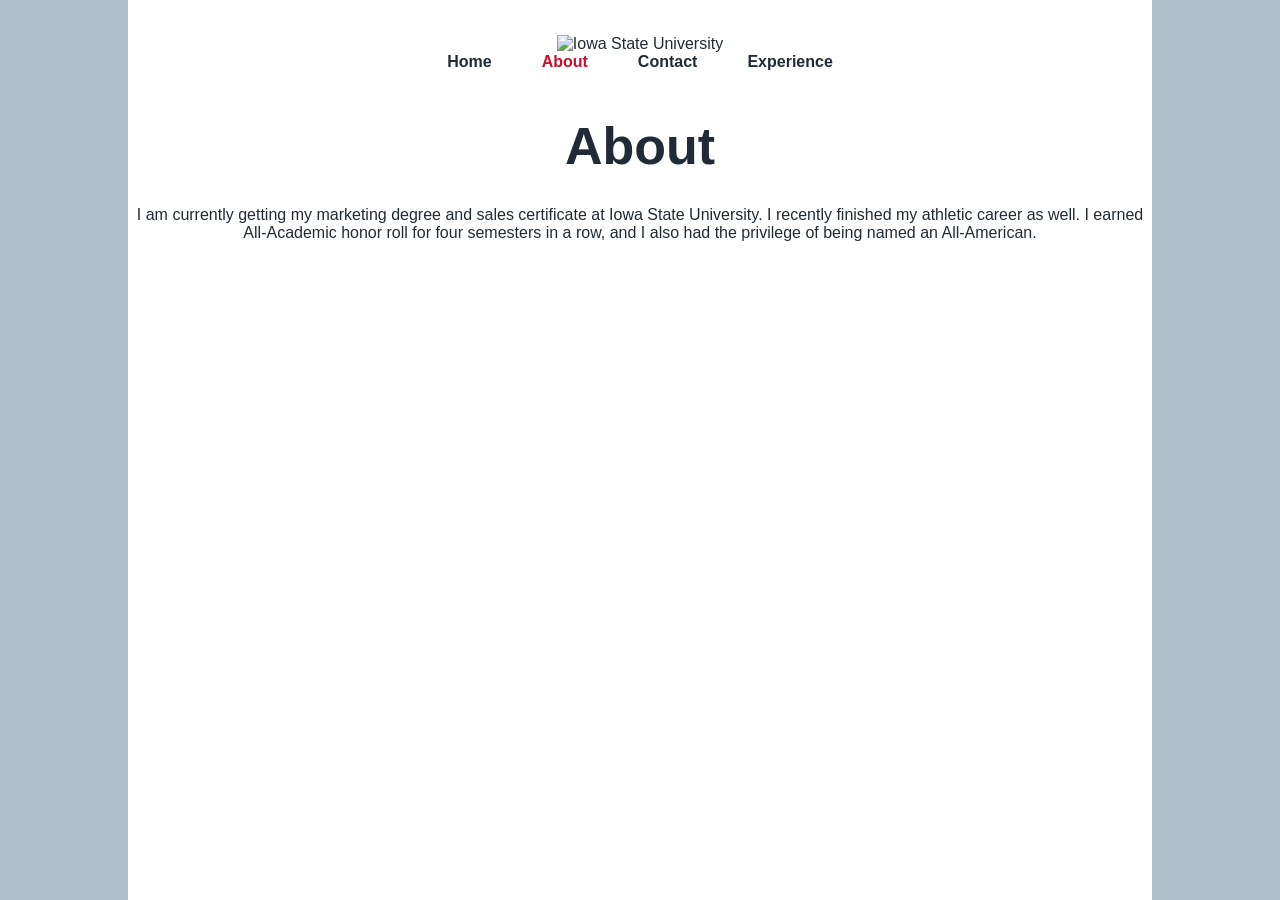
==== about.html @ 2ad6104b "Add about.html with personal information" ====
<!DOCTYPE html>
<html lang="en">

<head>
    <meta charset="UTF-8">
    <meta name="viewport" content="width=device-width, initial-scale=1.0">

    <title>About - Cooper Spurgeon</title>

    <link rel="stylesheet" href="style.css">
</head>

<body>

    <div class="page">

        <!-- IOWA STATE LOGO -->
        <img class="isu-logo" src="isu-logo.png" alt="Iowa State University">

        <!-- NAVIGATION -->
        <nav>
            <a href="index.html">Home</a>
            <a href="about.html">About</a>
            <a href="contact.html">Contact</a>
            <a href="experience.html">Experience</a>
        </nav>

        <!-- ABOUT -->
        <h1>About</h1>

        <div class="content">
            <p>
                I am currently getting my marketing degree and sales certificate
                at Iowa State University. I recently finished my athletic career
                as well. I earned All-Academic honor roll for four semesters in a
                row, and I also had the privilege of being named an All-American.
            </p>
        </div>

    </div>

    <script src="nav.js"></script>

</body>
</html>
---- style.css ----
* {
    margin: 0;
    padding: 0;
    box-sizing: border-box;
}

body {
    background: #aebfca;
    font-family: Arial, sans-serif;
    color: #202b35;
}

/* White website area */
.page {
    width: 80%;
    min-height: 100vh;
    margin: 0 auto;
    background: white;
    text-align: center;
    padding-top: 35px;
}


/* =========================
   NAVIGATION
   ========================= */

nav {
    display: flex;
    justify-content: center;
    align-items: center;

    gap: 50px;

    margin-bottom: 45px;
}

nav a {
    color: #202b35;

    text-decoration: none;

    font-size: 16px;

    font-weight: bold;

    transition: 0.2s;
}

nav a:hover {
    color: #c8102e;
}

nav a.active {
    color: #c8102e;
}


/* =========================
   NAME
   ========================= */

h1 {
    font-size: 52px;

    font-weight: 900;

    margin-bottom: 30px;
}


/* =========================
   COOPER'S PHOTO
   ========================= */

.cooper-photo {
    width: 350px;

    max-width: 80%;

    height: auto;

    display: block;

    margin: 0 auto 45px auto;

    box-shadow:
        0 15px 30px rgba(0, 0, 0, 0.15);
}


/* =========================
   IOWA STATE
   ========================= */

.iowa-state {
    display: inline-flex;

    align-items: center;

    justify-content: center;

    gap: 15px;

    border: 4px solid #c8102e;

    padding: 15px 25px;

    color: #c8102e;

    margin-bottom: 50px;
}

.isu {
    font-family: Georgia, serif;

    font-size: 42px;

    font-weight: 900;
}

.isu-name {
    font-family: Georgia, serif;

    font-size: 25px;

    font-weight: 900;
}


/* =========================
   PHONE
   ========================= */

@media (max-width: 700px) {

    .page {
        width: 94%;
    }

    nav {
        gap: 20px;
        flex-wrap: wrap;
    }

    nav a {
        font-size: 13px;
    }

    h1 {
        font-size: 38px;
    }

    .cooper-photo {
        width: 300px;
    }

    .iowa-state {
        padding: 12px 18px;
    }

    .isu {
        font-size: 30px;
    }

    .isu-name {
        font-size: 18px;
    }
}
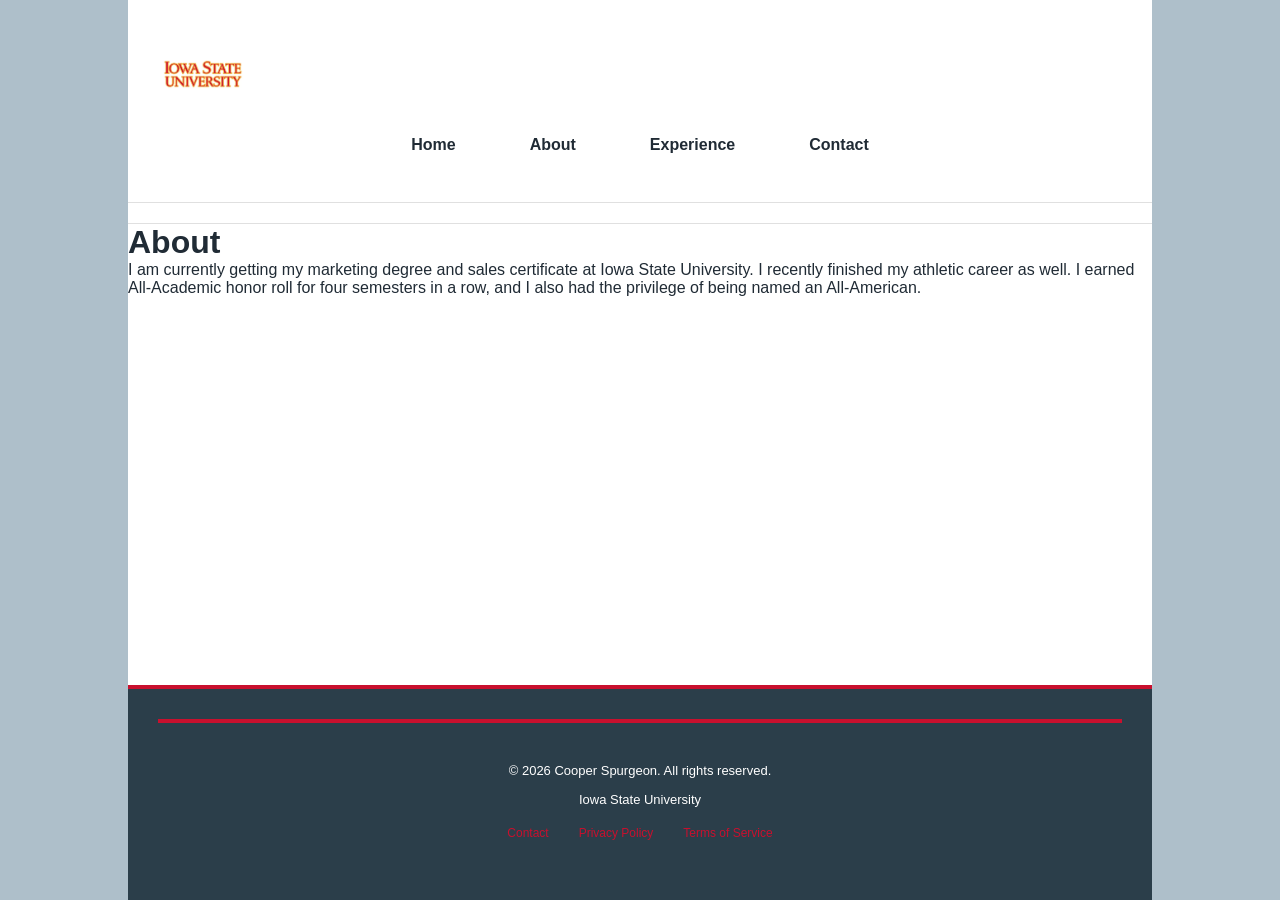
==== commit b997ca82: "Unify header/footer across pages using includes and loader script" ====
--- a/about.html
+++ b/about.html
@@ -14,32 +14,29 @@
 
     <div class="page">
 
-        <!-- IOWA STATE LOGO -->
-        <img class="isu-logo" src="isu-logo.png" alt="Iowa State University">
-
-        <!-- NAVIGATION -->
-        <nav>
-            <a href="index.html">Home</a>
-            <a href="about.html">About</a>
-            <a href="contact.html">Contact</a>
-            <a href="experience.html">Experience</a>
-        </nav>
+        <!-- SHARED HEADER -->
+        <header id="site-header"></header>
 
         <!-- ABOUT -->
-        <h1>About</h1>
+        <main>
+            <h1>About</h1>
 
-        <div class="content">
-            <p>
-                I am currently getting my marketing degree and sales certificate
-                at Iowa State University. I recently finished my athletic career
-                as well. I earned All-Academic honor roll for four semesters in a
-                row, and I also had the privilege of being named an All-American.
-            </p>
-        </div>
+            <div class="content">
+                <p>
+                    I am currently getting my marketing degree and sales certificate
+                    at Iowa State University. I recently finished my athletic career
+                    as well. I earned All-Academic honor roll for four semesters in a
+                    row, and I also had the privilege of being named an All-American.
+                </p>
+            </div>
+        </main>
+
+        <!-- SHARED FOOTER -->
+        <footer id="site-footer"></footer>
 
     </div>
 
-    <script src="nav.js"></script>
+    <script src="/include-fragments.js"></script>
 
 </body>
 </html>
--- a/style.css
+++ b/style.css
@@ -10,41 +10,61 @@
     color: #202b35;
 }
 
-/* White website area */
+/* =========================
+   PAGE LAYOUT (WIREFRAME STRUCTURE)
+   ========================= */
+
 .page {
     width: 80%;
     min-height: 100vh;
     margin: 0 auto;
     background: white;
-    text-align: center;
-    padding-top: 35px;
-}
-
-
-/* =========================
-   NAVIGATION
-   ========================= */
-
+    display: flex;
+    flex-direction: column;
+}
+
+/* =========================
+   HEADER / TOP SECTION
+   ========================= */
+
+header {
+    padding-top: 20px;
+    padding-bottom: 20px;
+    border-bottom: 1px solid #e0e0e0;
+    position: relative;
+}
+
+.header-top {
+    display: flex;
+    align-items: center;
+    justify-content: space-between;
+    max-width: 1200px;
+    margin: 0 auto;
+    padding: 0 30px;
+}
+
+.logo {
+    width: 90px;
+    height: auto;
+}
+
+/* Primary Navigation */
 nav {
     display: flex;
     justify-content: center;
     align-items: center;
-
     gap: 50px;
-
-    margin-bottom: 45px;
+    margin: 20px auto;
+    flex-wrap: wrap;
 }
 
 nav a {
     color: #202b35;
-
     text-decoration: none;
-
     font-size: 16px;
-
     font-weight: bold;
-
     transition: 0.2s;
+    padding: 8px 12px;
 }
 
 nav a:hover {
@@ -53,102 +73,355 @@
 
 nav a.active {
     color: #c8102e;
-}
-
-
-/* =========================
-   NAME
-   ========================= */
-
-h1 {
+    border-bottom: 3px solid #c8102e;
+}
+
+/* Secondary Navigation (if needed) */
+.secondary-nav {
+    text-align: center;
+    padding: 10px;
+    background: #f5f5f5;
+    font-size: 14px;
+    display: none;
+}
+
+.secondary-nav a {
+    color: #666;
+    margin: 0 15px;
+    text-decoration: none;
+}
+
+.secondary-nav a:hover {
+    color: #c8102e;
+}
+
+/* =========================
+   MAIN CONTENT AREA
+   ========================= */
+
+.container {
+    display: flex;
+    flex: 1;
+    max-width: 1200px;
+    margin: 0 auto;
+    width: 100%;
+    gap: 30px;
+    padding: 40px 30px;
+}
+
+.main-content {
+    flex: 1;
+    min-width: 0;
+}
+
+.main-content h1 {
     font-size: 52px;
-
     font-weight: 900;
-
+    margin-bottom: 35px;
+    color: #202b35;
+}
+
+.main-content h2 {
+    color: #c8102e;
+    font-size: 30px;
+    margin-top: 30px;
+    margin-bottom: 20px;
+}
+
+.main-content p {
+    font-size: 18px;
+    line-height: 1.7;
+    margin-bottom: 20px;
+    text-align: justify;
+}
+
+.hero-image {
+    width: 100%;
+    max-height: 400px;
+    object-fit: cover;
     margin-bottom: 30px;
-}
-
-
-/* =========================
-   COOPER'S PHOTO
-   ========================= */
+    border: 1px solid #e0e0e0;
+}
+
+.content {
+    width: 100%;
+    text-align: left;
+}
+
+/* Content Blocks */
+.content-block {
+    margin-bottom: 40px;
+}
+
+/* =========================
+   SIDEBAR (STICKY)
+   ========================= */
+
+aside.sidebar {
+    width: 280px;
+    background: #f9f9f9;
+    padding: 20px;
+    border: 1px solid #e0e0e0;
+    position: sticky;
+    top: 20px;
+    height: fit-content;
+    border-radius: 8px;
+}
+
+.sidebar h3 {
+    font-size: 16px;
+    color: #c8102e;
+    margin-bottom: 15px;
+    font-weight: bold;
+    text-transform: uppercase;
+}
+
+.sidebar-item {
+    margin-bottom: 20px;
+    padding-bottom: 15px;
+    border-bottom: 1px solid #e0e0e0;
+}
+
+.sidebar-item:last-child {
+    border-bottom: none;
+}
+
+.sidebar-item p {
+    font-size: 14px;
+    line-height: 1.6;
+    color: #555;
+}
+
+.sidebar-item a {
+    color: #c8102e;
+    text-decoration: none;
+    font-weight: bold;
+}
+
+.sidebar-item a:hover {
+    text-decoration: underline;
+}
+
+.sidebar-icons {
+    display: flex;
+    gap: 15px;
+    justify-content: center;
+    margin-top: 15px;
+}
+
+.sidebar-icons a {
+    display: inline-block;
+    width: 40px;
+    height: 40px;
+    background: #c8102e;
+    color: white;
+    border-radius: 50%;
+    text-align: center;
+    line-height: 40px;
+    text-decoration: none;
+    transition: 0.2s;
+}
+
+.sidebar-icons a:hover {
+    background: #a00827;
+    transform: scale(1.1);
+}
+
+/* =========================
+   FOOTER
+   ========================= */
+
+footer {
+    background: #2b3e4a;
+    color: white;
+    padding: 30px;
+    text-align: center;
+    margin-top: auto;
+    border-top: 4px solid #c8102e;
+}
+
+footer p {
+    font-size: 13px;
+    margin: 8px 0;
+    line-height: 1.6;
+}
+
+footer a {
+    color: #c8102e;
+    text-decoration: none;
+    margin: 0 5px;
+}
+
+footer a:hover {
+    text-decoration: underline;
+}
+
+.footer-links {
+    margin-top: 15px;
+    display: flex;
+    justify-content: center;
+    gap: 20px;
+    flex-wrap: wrap;
+}
+
+.footer-links a {
+    font-size: 12px;
+}
+
+/* =========================
+   HOME PAGE SPECIFIC
+   ========================= */
+
+.iowa-state {
+    display: inline-flex;
+    align-items: center;
+    justify-content: center;
+    gap: 15px;
+    border: 4px solid #c8102e;
+    padding: 15px 25px;
+    color: #c8102e;
+    margin: 30px 0;
+}
+
+.isu {
+    font-family: Georgia, serif;
+    font-size: 42px;
+    font-weight: 900;
+}
+
+.isu-name {
+    font-family: Georgia, serif;
+    font-size: 25px;
+    font-weight: 900;
+}
 
 .cooper-photo {
     width: 350px;
-
     max-width: 80%;
-
     height: auto;
-
     display: block;
-
     margin: 0 auto 45px auto;
-
-    box-shadow:
-        0 15px 30px rgba(0, 0, 0, 0.15);
-}
-
-
-/* =========================
-   IOWA STATE
-   ========================= */
-
-.iowa-state {
-    display: inline-flex;
-
-    align-items: center;
-
-    justify-content: center;
-
-    gap: 15px;
-
-    border: 4px solid #c8102e;
-
-    padding: 15px 25px;
-
-    color: #c8102e;
-
-    margin-bottom: 50px;
-}
-
-.isu {
-    font-family: Georgia, serif;
-
-    font-size: 42px;
-
-    font-weight: 900;
-}
-
-.isu-name {
-    font-family: Georgia, serif;
-
-    font-size: 25px;
-
-    font-weight: 900;
-}
-
-
-/* =========================
-   PHONE
-   ========================= */
+    box-shadow: 0 15px 30px rgba(0, 0, 0, 0.15);
+}
+
+/* =========================
+   CONTACT PAGE SPECIFIC
+   ========================= */
+
+.contact-section {
+    display: flex;
+    align-items: flex-start;
+    gap: 50px;
+    text-align: left;
+}
+
+.contact-photo {
+    width: 300px;
+    height: auto;
+    flex-shrink: 0;
+    box-shadow: 0 15px 30px rgba(0, 0, 0, 0.15);
+}
+
+.contact-info p {
+    font-size: 18px;
+    line-height: 1.6;
+    margin-bottom: 15px;
+}
+
+/* =========================
+   EXPERIENCE PAGE SPECIFIC
+   ========================= */
+
+.experience-section {
+    text-align: left;
+}
+
+.experience-item {
+    margin-bottom: 35px;
+    padding-bottom: 25px;
+    border-bottom: 2px solid #e0e0e0;
+}
+
+.experience-item:last-child {
+    border-bottom: none;
+}
+
+.experience-section h2 {
+    color: #c8102e;
+    font-size: 26px;
+    margin-bottom: 8px;
+}
+
+.experience-section .job-title {
+    color: #666;
+    font-size: 16px;
+    margin-bottom: 10px;
+    font-style: italic;
+}
+
+.experience-section p {
+    font-size: 16px;
+    line-height: 1.7;
+    margin-bottom: 10px;
+}
+
+/* =========================
+   RESPONSIVE DESIGN
+   ========================= */
+
+@media (max-width: 1024px) {
+    .container {
+        flex-direction: column;
+        gap: 30px;
+    }
+
+    aside.sidebar {
+        width: 100%;
+        position: static;
+    }
+}
 
 @media (max-width: 700px) {
-
     .page {
         width: 94%;
+    }
+
+    .logo {
+        width: 65px;
     }
 
     nav {
         gap: 20px;
         flex-wrap: wrap;
+        padding: 0 20px;
     }
 
     nav a {
         font-size: 13px;
-    }
-
-    h1 {
+        padding: 6px 8px;
+    }
+
+    .main-content h1 {
         font-size: 38px;
+        margin-bottom: 25px;
+    }
+
+    .main-content h2 {
+        font-size: 24px;
+    }
+
+    .main-content p {
+        font-size: 16px;
+    }
+
+    .container {
+        flex-direction: column;
+        padding: 20px 15px;
+        gap: 20px;
+    }
+
+    .hero-image {
+        max-height: 250px;
     }
 
     .cooper-photo {
@@ -166,4 +439,79 @@
     .isu-name {
         font-size: 18px;
     }
-}
+
+    .contact-section {
+        flex-direction: column;
+        align-items: center;
+        text-align: center;
+        gap: 20px;
+    }
+
+    .contact-photo {
+        width: 250px;
+    }
+
+    .contact-info p {
+        font-size: 16px;
+    }
+
+    .experience-section p {
+        font-size: 15px;
+    }
+
+    footer {
+        padding: 20px 15px;
+    }
+
+    footer p {
+        font-size: 12px;
+    }
+
+    .footer-links {
+        gap: 10px;
+    }
+
+    .sidebar-icons {
+        gap: 10px;
+    }
+
+    .sidebar-icons a {
+        width: 36px;
+        height: 36px;
+        line-height: 36px;
+        font-size: 16px;
+    }
+}
+
+@media (max-width: 500px) {
+    .main-content h1 {
+        font-size: 32px;
+    }
+
+    nav {
+        gap: 15px;
+        padding: 0 10px;
+    }
+
+    nav a {
+        font-size: 12px;
+    }
+
+    .iowa-state {
+        flex-direction: column;
+        gap: 10px;
+        padding: 10px 15px;
+    }
+
+    .isu {
+        font-size: 28px;
+    }
+
+    .isu-name {
+        font-size: 16px;
+    }
+
+    .container {
+        padding: 15px 10px;
+    }
+}
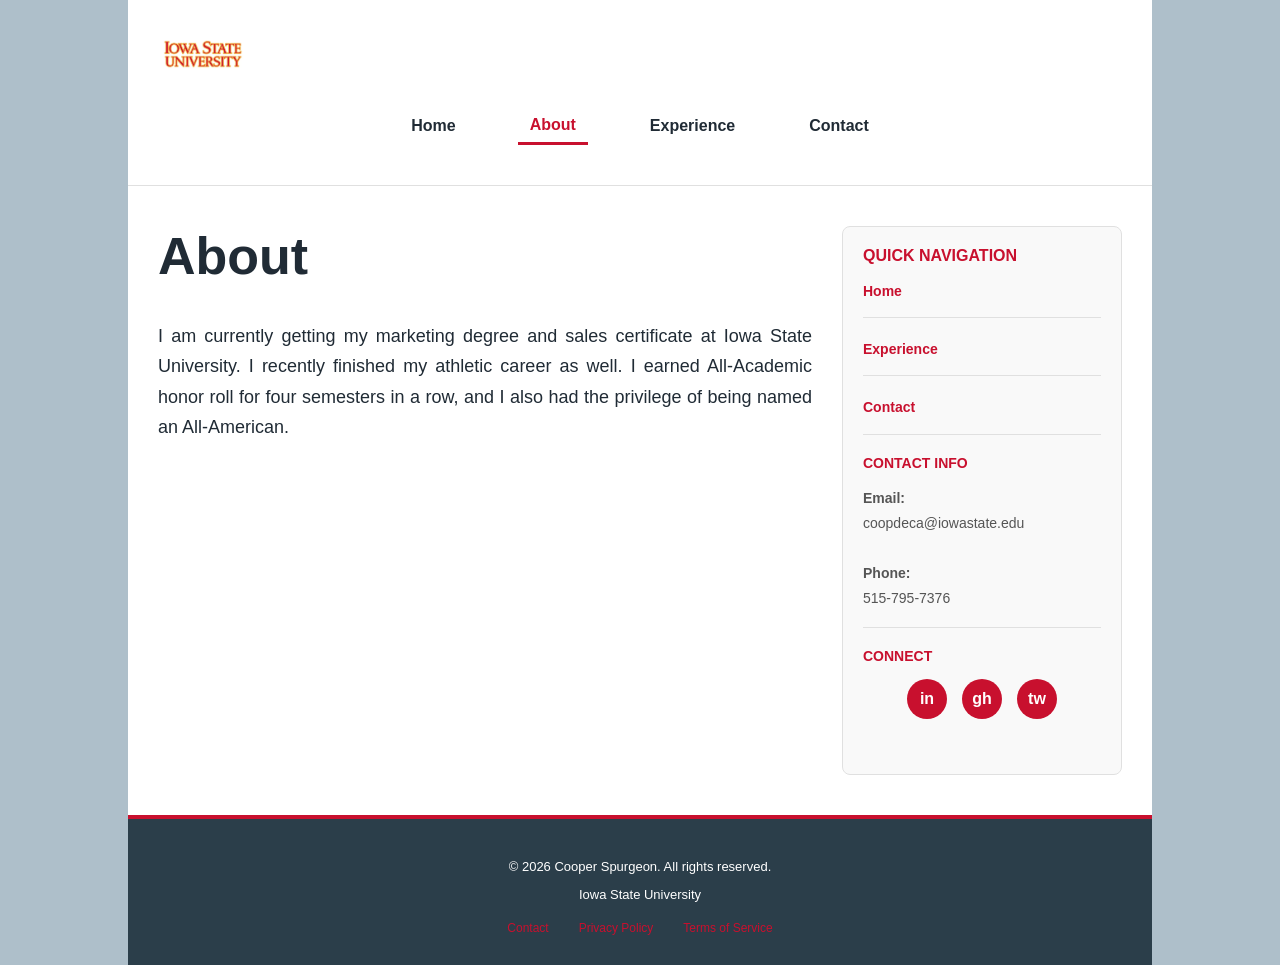
==== commit ca38ada1: "Update about.html to match contact.html format with proper header and sidebar layout" ====
--- a/about.html
+++ b/about.html
@@ -14,29 +14,82 @@
 
     <div class="page">
 
-        <!-- SHARED HEADER -->
-        <header id="site-header"></header>
+        <!-- HEADER -->
+        <header>
+            <div class="header-top">
+                <img class="logo" src="isu-logo.png" alt="Iowa State University">
+            </div>
+            <!-- PRIMARY NAVIGATION -->
+            <nav>
+                <a href="index.html">Home</a>
+                <a href="about.html">About</a>
+                <a href="experience.html">Experience</a>
+                <a href="contact.html">Contact</a>
+            </nav>
+        </header>
 
-        <!-- ABOUT -->
-        <main>
-            <h1>About</h1>
+        <!-- MAIN CONTENT AREA -->
+        <div class="container">
+            <main class="main-content">
+                <h1>About</h1>
 
-            <div class="content">
-                <p>
-                    I am currently getting my marketing degree and sales certificate
-                    at Iowa State University. I recently finished my athletic career
-                    as well. I earned All-Academic honor roll for four semesters in a
-                    row, and I also had the privilege of being named an All-American.
-                </p>
+                <div class="content">
+                    <p>
+                        I am currently getting my marketing degree and sales certificate
+                        at Iowa State University. I recently finished my athletic career
+                        as well. I earned All-Academic honor roll for four semesters in a
+                        row, and I also had the privilege of being named an All-American.
+                    </p>
+                </div>
+            </main>
+
+            <!-- SIDEBAR -->
+            <aside class="sidebar">
+                <h3>Quick Navigation</h3>
+                <div class="sidebar-item">
+                    <p><a href="index.html">Home</a></p>
+                </div>
+                <div class="sidebar-item">
+                    <p><a href="experience.html">Experience</a></p>
+                </div>
+                <div class="sidebar-item">
+                    <p><a href="contact.html">Contact</a></p>
+                </div>
+                <div class="sidebar-item">
+                    <h3 style="margin-top: 20px; color: #c8102e; font-size: 14px;">Contact Info</h3>
+                    <p style="font-size: 14px; line-height: 1.8;">
+                        <strong>Email:</strong><br>
+                        coopdeca@iowastate.edu<br><br>
+                        <strong>Phone:</strong><br>
+                        515-795-7376
+                    </p>
+                </div>
+                <div class="sidebar-item">
+                    <h3 style="margin-top: 20px; color: #c8102e; font-size: 14px;">Connect</h3>
+                    <div class="sidebar-icons">
+                        <a href="#" title="LinkedIn">in</a>
+                        <a href="#" title="GitHub">gh</a>
+                        <a href="#" title="Twitter">tw</a>
+                    </div>
+                </div>
+            </aside>
+        </div>
+
+        <!-- FOOTER -->
+        <footer>
+            <p>&copy; 2026 Cooper Spurgeon. All rights reserved.</p>
+            <p>Iowa State University</p>
+            <div class="footer-links">
+                <a href="contact.html">Contact</a>
+                <a href="#">Privacy Policy</a>
+                <a href="#">Terms of Service</a>
             </div>
-        </main>
-
-        <!-- SHARED FOOTER -->
-        <footer id="site-footer"></footer>
+        </footer>
 
     </div>
 
-    <script src="/include-fragments.js"></script>
+    <script src="nav.js"></script>
 
 </body>
+
 </html>
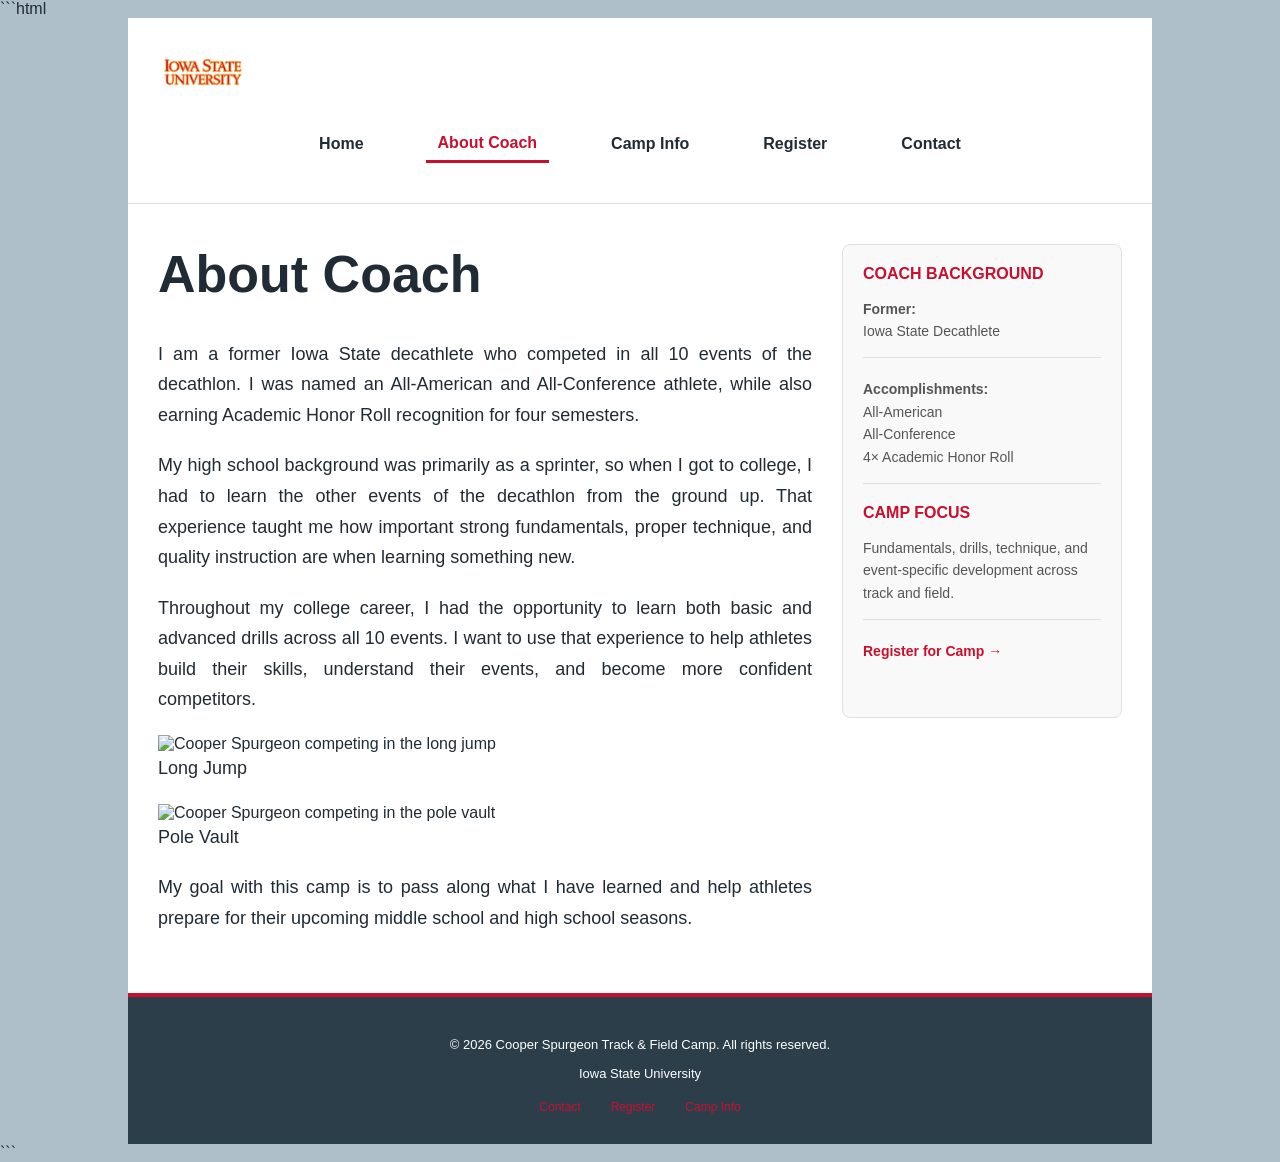
==== commit 4e5f3c21: "Update about.html" ====
--- a/about.html
+++ b/about.html
@@ -1,12 +1,11 @@
+```html
 <!DOCTYPE html>
 <html lang="en">
 
 <head>
     <meta charset="UTF-8">
     <meta name="viewport" content="width=device-width, initial-scale=1.0">
-
-    <title>About - Cooper Spurgeon</title>
-
+    <title>About Coach - Cooper Spurgeon</title>
     <link rel="stylesheet" href="style.css">
 </head>
 
@@ -19,70 +18,123 @@
             <div class="header-top">
                 <img class="logo" src="isu-logo.png" alt="Iowa State University">
             </div>
+
             <!-- PRIMARY NAVIGATION -->
             <nav>
                 <a href="index.html">Home</a>
-                <a href="about.html">About</a>
-                <a href="experience.html">Experience</a>
+                <a href="about.html">About Coach</a>
+                <a href="camp.html">Camp Info</a>
+                <a href="register.html">Register</a>
                 <a href="contact.html">Contact</a>
             </nav>
         </header>
 
         <!-- MAIN CONTENT AREA -->
         <div class="container">
+
             <main class="main-content">
-                <h1>About</h1>
+
+                <h1>About Coach</h1>
 
                 <div class="content">
+
                     <p>
-                        I am currently getting my marketing degree and sales certificate
-                        at Iowa State University. I recently finished my athletic career
-                        as well. I earned All-Academic honor roll for four semesters in a
-                        row, and I also had the privilege of being named an All-American.
+                        I am a former Iowa State decathlete who competed in all
+                        10 events of the decathlon. I was named an All-American
+                        and All-Conference athlete, while also earning Academic
+                        Honor Roll recognition for four semesters.
                     </p>
+
+                    <p>
+                        My high school background was primarily as a sprinter,
+                        so when I got to college, I had to learn the other events
+                        of the decathlon from the ground up. That experience
+                        taught me how important strong fundamentals, proper
+                        technique, and quality instruction are when learning
+                        something new.
+                    </p>
+
+                    <p>
+                        Throughout my college career, I had the opportunity to
+                        learn both basic and advanced drills across all 10
+                        events. I want to use that experience to help athletes
+                        build their skills, understand their events, and become
+                        more confident competitors.
+                    </p>
+
+                    <!-- ACTION PHOTOS -->
+                    <div class="action-photos">
+
+                        <div class="action-photo">
+                            <img src="long-jump.png" alt="Cooper Spurgeon competing in the long jump">
+                            <p>Long Jump</p>
+                        </div>
+
+                        <div class="action-photo">
+                            <img src="pole-vault.png" alt="Cooper Spurgeon competing in the pole vault">
+                            <p>Pole Vault</p>
+                        </div>
+
+                    </div>
+
+                    <p>
+                        My goal with this camp is to pass along what I have
+                        learned and help athletes prepare for their upcoming
+                        middle school and high school seasons.
+                    </p>
+
                 </div>
+
             </main>
 
             <!-- SIDEBAR -->
             <aside class="sidebar">
-                <h3>Quick Navigation</h3>
+
+                <h3>Coach Background</h3>
+
                 <div class="sidebar-item">
-                    <p><a href="index.html">Home</a></p>
-                </div>
-                <div class="sidebar-item">
-                    <p><a href="experience.html">Experience</a></p>
-                </div>
-                <div class="sidebar-item">
-                    <p><a href="contact.html">Contact</a></p>
-                </div>
-                <div class="sidebar-item">
-                    <h3 style="margin-top: 20px; color: #c8102e; font-size: 14px;">Contact Info</h3>
-                    <p style="font-size: 14px; line-height: 1.8;">
-                        <strong>Email:</strong><br>
-                        coopdeca@iowastate.edu<br><br>
-                        <strong>Phone:</strong><br>
-                        515-795-7376
+                    <p>
+                        <strong>Former:</strong><br>
+                        Iowa State Decathlete
                     </p>
                 </div>
+
                 <div class="sidebar-item">
-                    <h3 style="margin-top: 20px; color: #c8102e; font-size: 14px;">Connect</h3>
-                    <div class="sidebar-icons">
-                        <a href="#" title="LinkedIn">in</a>
-                        <a href="#" title="GitHub">gh</a>
-                        <a href="#" title="Twitter">tw</a>
-                    </div>
+                    <p>
+                        <strong>Accomplishments:</strong><br>
+                        All-American<br>
+                        All-Conference<br>
+                        4× Academic Honor Roll
+                    </p>
                 </div>
+
+                <div class="sidebar-item">
+                    <h3>Camp Focus</h3>
+                    <p>
+                        Fundamentals, drills, technique, and event-specific
+                        development across track and field.
+                    </p>
+                </div>
+
+                <div class="sidebar-item">
+                    <p>
+                        <a href="register.html">Register for Camp →</a>
+                    </p>
+                </div>
+
             </aside>
+
         </div>
 
         <!-- FOOTER -->
         <footer>
-            <p>&copy; 2026 Cooper Spurgeon. All rights reserved.</p>
+            <p>&copy; 2026 Cooper Spurgeon Track & Field Camp. All rights reserved.</p>
             <p>Iowa State University</p>
+
             <div class="footer-links">
                 <a href="contact.html">Contact</a>
-                <a href="#">Privacy Policy</a>
-                <a href="#">Terms of Service</a>
+                <a href="register.html">Register</a>
+                <a href="camp.html">Camp Info</a>
             </div>
         </footer>
 
@@ -93,3 +145,4 @@
 </body>
 
 </html>
+```
